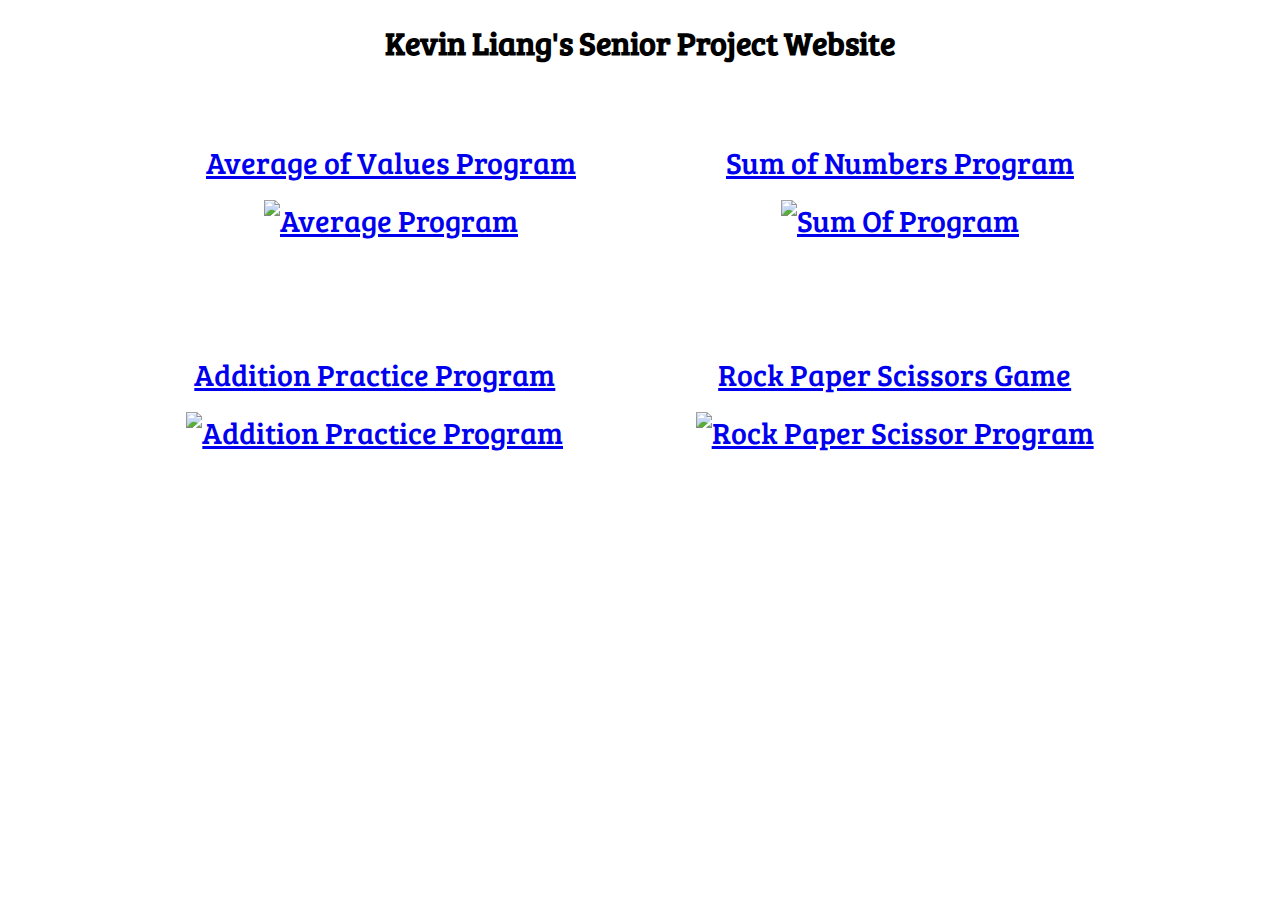
==== index.html @ 54bcade1 "first upload" ====
<!DOCTYPE html>
<html>

<head>
  <meta charset="UTF-8">
  <link rel="stylesheet" href="styles.css">
  <title>Kevin's Senior Project Website</title>
  <script src="main.js"></script>
  <link href="https://fonts.googleapis.com/css?family=Bree+Serif" rel="stylesheet">
</head>

<body onload="main()">
  <header>
    <h1> Kevin Liang's Senior Project Website <h1>
  </header>
  <div class="main-container">
    <div class="spaced-row">
      <div><a class="clickable" href="average.html">
          Average of Values Program
          <span class="thumbnail"><img src="average.jpg" alt="Average Program" style="width:500px"></span>
        </a></div>
      <div><a class="clickable" href="sumof.html">
          Sum of Numbers Program
          <span class="thumbnail"><img src="sum.jpg" alt="Sum Of Program" style="width: 500px"></span>
        </a></div>
      </a>
    </div>
  </div>
  <div class="spaced-row">

    <div><a class="clickable" href="math.html">
        Addition Practice Program
        <span class="thumbnail"><img src="math.jpg" alt="Addition Practice Program" style="width: 500px"></span>
      </a></div>
    <div><a class="clickable" href="rps.html">
        Rock Paper Scissors Game
        <span class="thumbnail"><img src="rps.jpg" alt="Rock Paper Scissor Program" style="width: 500px"></span>
      </a></div>
  </div>
  </div>
  </div>

</body>

</html>
---- styles.css ----
body {
    background-image: url("img/background7.jpg");
    background-size: 1950px 1000px;
    margin: 0px;
    font-family: 'Bree Serif', serif;
}

h1 {
    color: black;
    text-align: center;
}

.container {
    display: flex;
    justify-content: space-evenly;
}

.choice {
    cursor: pointer;
}


.button {
    border: 1px solid #10a1d0;
    border-radius: 9px;
    text-align: center;
    background-color: #aed4f5;
}

.btn {
  border-radius: 5px;
  padding: 6px 15px;
  font-size: 22px;
  text-decoration: none;
  margin: 20px;
  color: #fff;
  position: relative;
  display: inline-block;
    cursor: pointer;
}

.btn:active {
  transform: translate(0px, 5px);
  -webkit-transform: translate(0px, 5px);
  box-shadow: 0px 1px 0px 0px;
}

.spaced-row {
    display:flex;
    justify-content: space-evenly;
    padding: 56px;
}


.red {
  background-color: #e74c3c;
  box-shadow: 0px 5px 0px 0px #CE3323;
}

.red:hover {
  background-color: #FF6656;
}

.mathContainer {
  font-size: 200%;
  text-align: center;
  padding: 20px 20px 20px 60px;
}

#answer-input {
    background-color: transparent;
    border: none;
    border-color: transparent;
    border-bottom: 3px solid;
    width: 15%;
    height: 37px;
    font-size: 150%;
    font-family: 'Bree Serif', serif;

}

#inputLine {
  text-align:center;
  padding-left: 225px;
}
.width {
    width: 33%;
    text-align: center;
    font-size: 150%;
}

#gameResult {
  font-size: 45px;
  width: 445px;
  margin: 0px;
}
#num1 {
    padding-left:50px;
}

.numContainer {
    font-size:110px;
    text-align: center;
}

hr {
    width: 15%;
    border-color:black;
}

.avgContainer {
  text-align: center;
  font-size: 40px;
}

#answer-input1, #answer-input2, #answer-input3, #answer-input4, #answer-input5 {
  height: 20px;
  background-color: transparent;
  border: none;
  border-color: transparent;
  border-bottom: 3px solid;
  padding: 2px;
  font-family: 'Bree Serif', serif;
  font-size: 70%;
  width: 10%;

}

.sumofcontainer {
  text-align: center;
  font-size: 40px;
  flex-direction: column;
  align-items: center;
  width:50%;
  margin:auto;
}

#sumNum {
  height: 20px;
  background-color: transparent;
  border: none;
  border-color: transparent;
  border-bottom: 3px solid;
  padding: 2px;
  font-family: 'Bree Serif', serif;
  font-size: 32px;
  width: 16%;
  height: 24px;
}
.clickable {
    display: flex;
    flex-direction: column;
    align-items: center;
    font-size: 30px;
}

.thumbnail {
  border:2px solid white;
  margin-top:16px;
}

.resultContainer {
    display: flex;
    flex-direction: column;
    align-items: center;
}
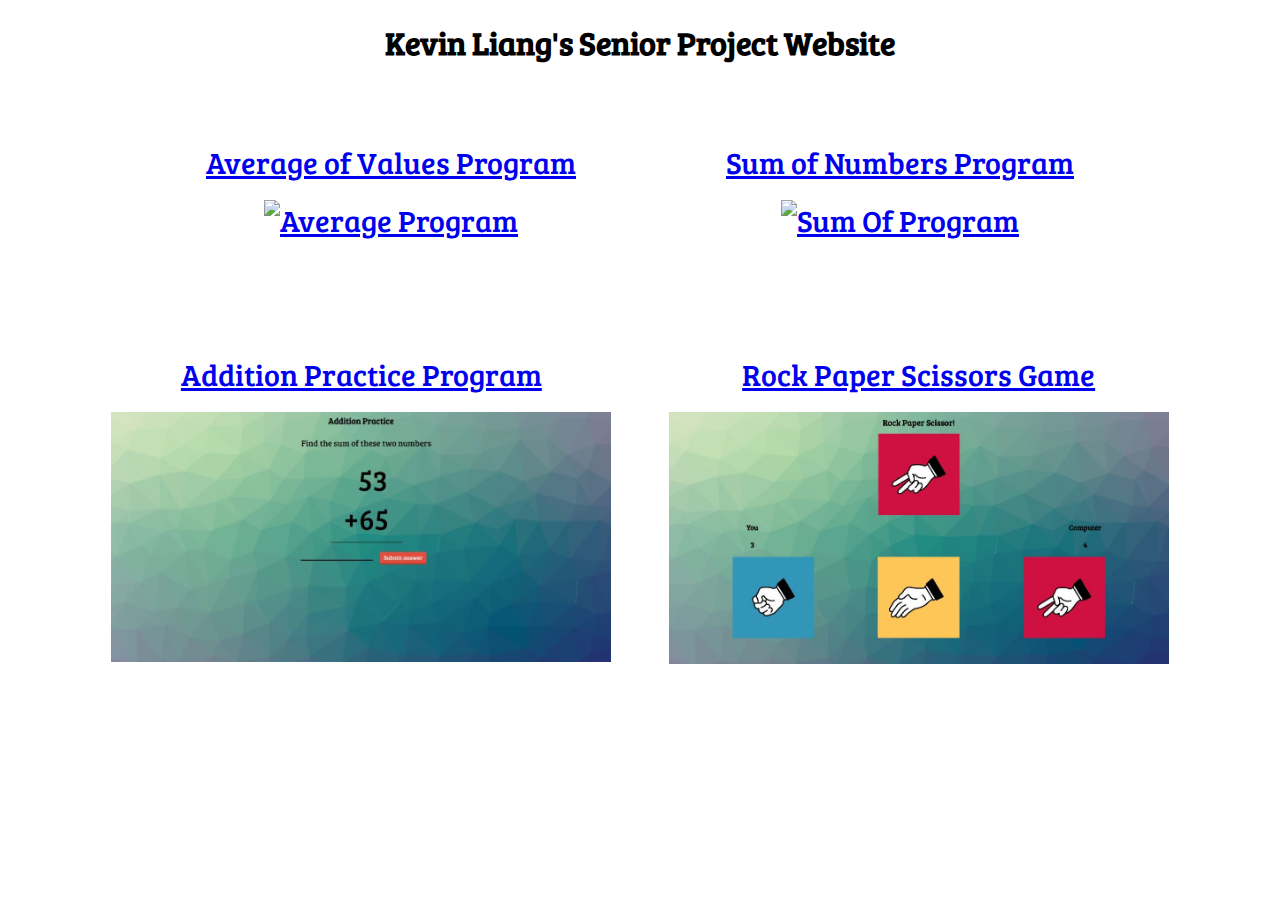
==== commit 3d2cfe08: "Add files via upload" ====
--- a/index.html
+++ b/index.html
@@ -17,11 +17,11 @@
     <div class="spaced-row">
       <div><a class="clickable" href="average.html">
           Average of Values Program
-          <span class="thumbnail"><img src="average.jpg" alt="Average Program" style="width:500px"></span>
+          <span class="thumbnail"><img src="../img/average.jpg" alt="Average Program" style="width:500px"></span>
         </a></div>
       <div><a class="clickable" href="sumof.html">
           Sum of Numbers Program
-          <span class="thumbnail"><img src="sum.jpg" alt="Sum Of Program" style="width: 500px"></span>
+          <span class="thumbnail"><img src="../img/sum.jpg" alt="Sum Of Program" style="width: 500px"></span>
         </a></div>
       </a>
     </div>
@@ -30,11 +30,11 @@
 
     <div><a class="clickable" href="math.html">
         Addition Practice Program
-        <span class="thumbnail"><img src="math.jpg" alt="Addition Practice Program" style="width: 500px"></span>
+        <span class="thumbnail"><img src="../math.jpg" alt="Addition Practice Program" style="width: 500px"></span>
       </a></div>
     <div><a class="clickable" href="rps.html">
         Rock Paper Scissors Game
-        <span class="thumbnail"><img src="rps.jpg" alt="Rock Paper Scissor Program" style="width: 500px"></span>
+        <span class="thumbnail"><img src="../rps.jpg" alt="Rock Paper Scissor Program" style="width: 500px"></span>
       </a></div>
   </div>
   </div>
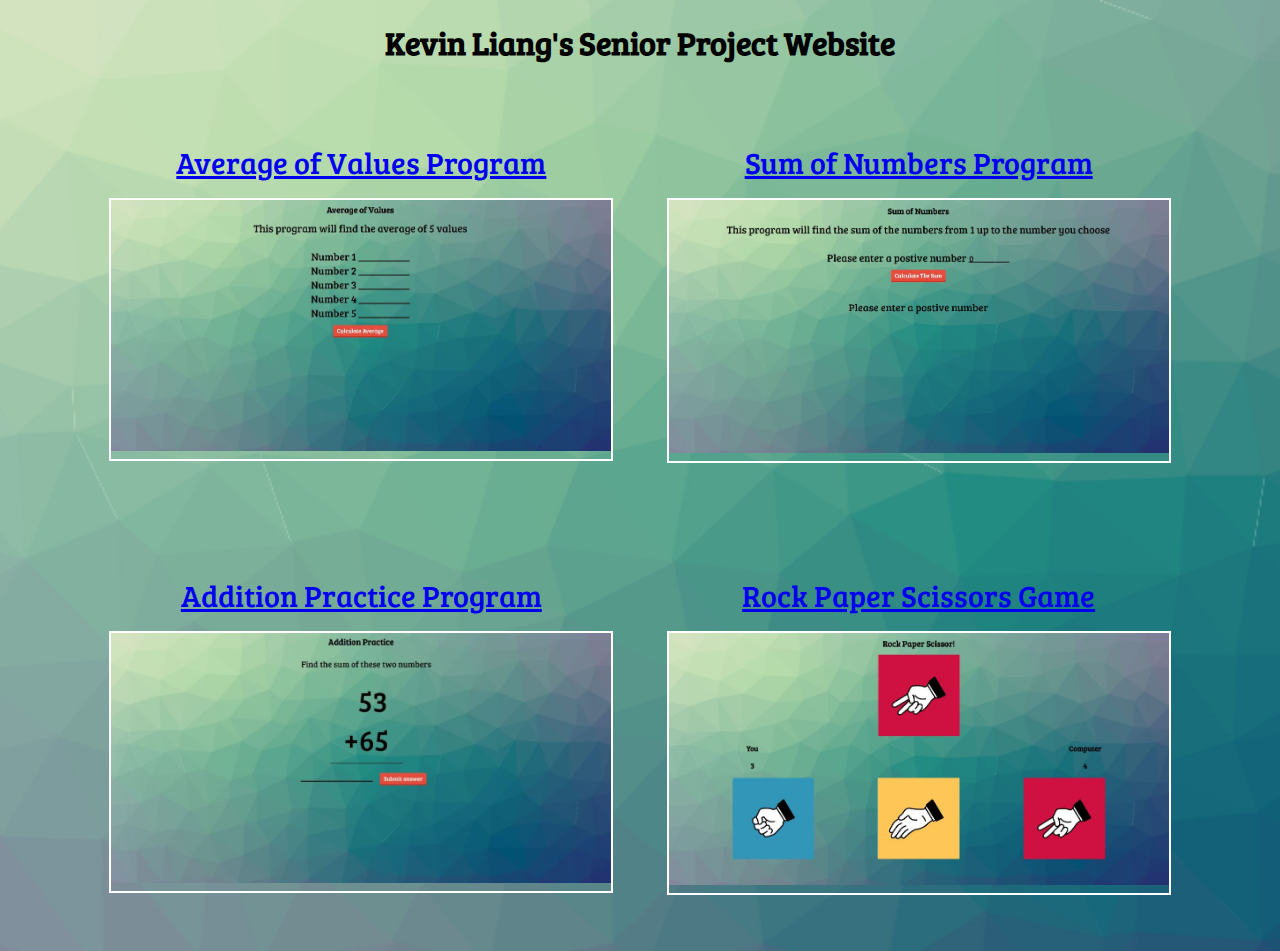
==== commit a366efb4: "Add files via upload" ====
--- a/index.html
+++ b/index.html
@@ -17,11 +17,11 @@
     <div class="spaced-row">
       <div><a class="clickable" href="average.html">
           Average of Values Program
-          <span class="thumbnail"><img src="../img/average.jpg" alt="Average Program" style="width:500px"></span>
+          <span class="thumbnail"><img src="img/average.jpg" alt="Average Program" style="width:500px"></span>
         </a></div>
       <div><a class="clickable" href="sumof.html">
           Sum of Numbers Program
-          <span class="thumbnail"><img src="../img/sum.jpg" alt="Sum Of Program" style="width: 500px"></span>
+          <span class="thumbnail"><img src="img/sum.jpg" alt="Sum Of Program" style="width: 500px"></span>
         </a></div>
       </a>
     </div>
@@ -30,11 +30,11 @@
 
     <div><a class="clickable" href="math.html">
         Addition Practice Program
-        <span class="thumbnail"><img src="../math.jpg" alt="Addition Practice Program" style="width: 500px"></span>
+        <span class="thumbnail"><img src="img/math.jpg" alt="Addition Practice Program" style="width: 500px"></span>
       </a></div>
     <div><a class="clickable" href="rps.html">
         Rock Paper Scissors Game
-        <span class="thumbnail"><img src="../rps.jpg" alt="Rock Paper Scissor Program" style="width: 500px"></span>
+        <span class="thumbnail"><img src="img/rps.jpg" alt="Rock Paper Scissor Program" style="width: 500px"></span>
       </a></div>
   </div>
   </div>
